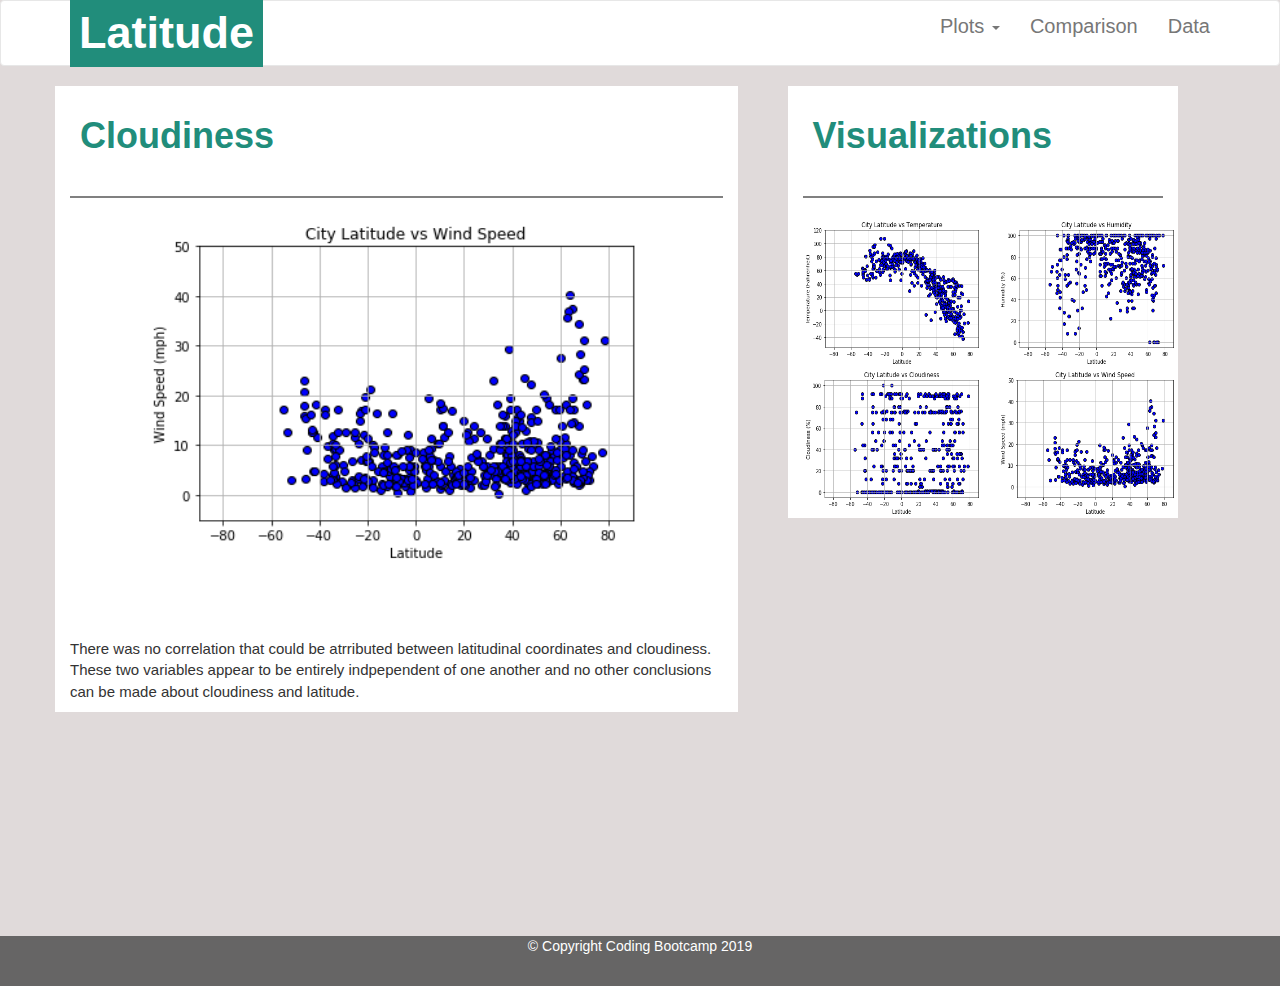
==== clouds.html @ 3d77f953 "Footer and media needs work still" ====
<!-- Define doctype and language -->
<!DOCTYPE html>
<html lang = 'en'>

<!-- Use head to title file and reference the reset and style files -->
<head>
    <meta charset="UTF-8">
    <title>Web_HW</title>
    <link rel="stylesheet" href="https://maxcdn.bootstrapcdn.com/bootstrap/3.3.7/css/bootstrap.min.css"
     integrity="sha384-BVYiiSIFeK1dGmJRAkycuHAHRg32OmUcww7on3RYdg4Va+PmSTsz/K68vbdEjh4u" crossorigin="anonymous">
    <link rel="stylesheet" href="style.css">
    <script src=“http://code.jquery.com/jquery-latest.min.js” type=“text/javascript”></script>
    <script src=“https://maxcdn.bootstrapcdn.com/bootstrap/3.3.7/js/bootstrap.min.js” integrity=“sha384-Tc5IQib027qvyjSMfHjOMaLkfuWVxZxUPnCJA7l2mCWNIpG9mGCD8wGNIcPD7Txa” crossorigin=“anonymous”></script>
    </head> 

<body>
    
    <!-- setting up navbar -->
    <nav class="navbar navbar-default">
        <div class= "container">
            <div class= "navbar-header">
                <a class="navbar-home" href= "Home_page.html">
                <span class= "navbar-color" id = "logo">Latitude</span></a>
            </div>

            <div class="nav navbar-nav navbar-right">
                <li class="dropdown">
                  <a href="#" class="dropdown-toggle" data-toggle="dropdown">Plots <span class="caret"></span></a>
                  <ul class="dropdown-menu">
                      <li><a href="clouds.html">Lat vs. Cloudiness</a></li>
                      <li><a href="humidity.html">Lat vs. Humidity</a></li>
                      <li><a href="temp.html">Lat vs. Temperature </a></li>
                      <li><a href="wind.html">Lat vs. Wind Speed</a></li>
                  </ul>
                </li>
                <li><a href= "comparison.html">Comparison</a></li>
                <li><a href="data.html">Data</a></li>
            </div>
        </div>
    </nav>

    <!-- container for the main content -->
    <div class = "container">
            <div class= "row">
                <div class = "col-md-7">
                    <h1>Cloudiness</h1>
                    <hr style="border: 1px solid grey;" />
                    <img src= "Images/lat_wind.png" class = "center-block" width = 500 height = 350 alt = 'wind chart'>
                    <p>There was no correlation that could be atrributed between latitudinal coordinates and cloudiness.
                        These two variables appear to be entirely indpependent of one another and no other conclusions
                        can be made about cloudiness and latitude.
                        </p>
                    </div>
                
                <!-- sidebar of additional visualizations -->
                <div class = 'col-md-4 sidebar'>
                    <h1>Visualizations</h1>
                    <hr style="border: 1px solid grey;" />
    
                    <div class = 'row'>
                        <div class = 'col-md-3'>
                            <a href= "temp.html">
                            <img src = "Images/lat_temp.png" width="180" height = "150" alt = 'temp chart'></a>
                            </div>
    
                        <div class = "col-md-3"></div>
    
                        <div class = 'col-md-3'>
                            <a href = "humidity.html">
                            <img src= "Images/lat_hmdty.png" width=180 height = 150 alt = 'humidity chart'></a>
                            </div>
    
                        <div class = 'col-md-3'></div>
                    </div>
    
                    <div class = 'row'>
                        <div class = 'col-md-3'>
                            <a href = "clouds.html">
                                <img src='Images/lat_cloud.png' width = 180 height = 150 alt = 'cloud chart'></a>
                            </div>
    
                        <div class = 'col-md-3'></div>
    
                        <div class = 'col-md-3'>
                            <a href = "wind.html">
                                <img src= 'Images/lat_wind.png'width = 180 height = 150 alt = 'wind chart'></a>
                            </div>
    
                        <div class = 'col-md-3'></div>
    
                    </div>
                    
                    </div>
    
                </div>
    
            </div>
        
        <!-- add footer -->
        <div class = "footer">&copy; Copyright Coding Bootcamp 2019</div>
    
    </body>

</html>

<script src="https://code.jquery.com/jquery-3.3.1.slim.min.js" integrity="sha384-q8i/X+965DzO0rT7abK41JStQIAqVgRVzpbzo5smXKp4YfRvH+8abtTE1Pi6jizo" crossorigin="anonymous"></script>
<script src="https://cdnjs.cloudflare.com/ajax/libs/popper.js/1.14.6/umd/popper.min.js" integrity="sha384-wHAiFfRlMFy6i5SRaxvfOCifBUQy1xHdJ/yoi7FRNXMRBu5WHdZYu1hA6ZOblgut" crossorigin="anonymous"></script>
<script src="https://stackpath.bootstrapcdn.com/bootstrap/4.2.1/js/bootstrap.min.js" integrity="sha384-B0UglyR+jN6CkvvICOB2joaf5I4l3gm9GU6Hc1og6Ls7i6U/mkkaduKaBhlAXv9k" crossorigin="anonymous"></script>
---- style.css ----
html,body {
  background-color: rgb(224, 218, 218);
  height:100%;
}

.container {
  min-height:100%;
  margin-bottom: -50px;
}

}
.container:after {
  content:"";
  display: block;
}

.footer, .container:after {
  height: 50px;
}

.footer {
  background:rgb(102, 101, 101);
  text-align:center;
  color: white;
}
.navbar-default {
  background:white;
}
.navbar-header {
  background-color: white;
}

#logo {
  color: white;
  padding:9px;
  height:80px;
  font-weight:bold;
  margin-left: 1o0px;
  font-size: 45px;
  background:rgb(33, 141, 123);
  }

.navbar-right {
  color: black;
  font-size: 20px;
}

h1 {
  text-align:left;
  margin-bottom:30px;
  color: rgb(33, 141, 123);
  font-weight:bold;
  padding:10px
}

h2 {
  color: rgb(33, 141, 123);
  font-weight:bold;
}

.col-md-4 {
  background:white;
  margin-left: 50px;

}

p {
  margin-top: 70px;
  font-size: 15px;
}

.col-md-6 {
  margin-bottom: 20px;
}

.col-md-7 {
  background: white;
}

.table-bordered {
  margin-top: -525px;
  background:white;
}

#featured {
  border: 3px solid rgb(33, 141, 123);
}

img:hover {
  border: 3px solid rgb(33, 141, 123);
}

.navbar-right select {
  display: none;
}


@media (max-width:480px) {
   
  .navbar-right select {
    display: inline-block;
  }
  
  .navbar-right li {
    display: none;
  }

 

}
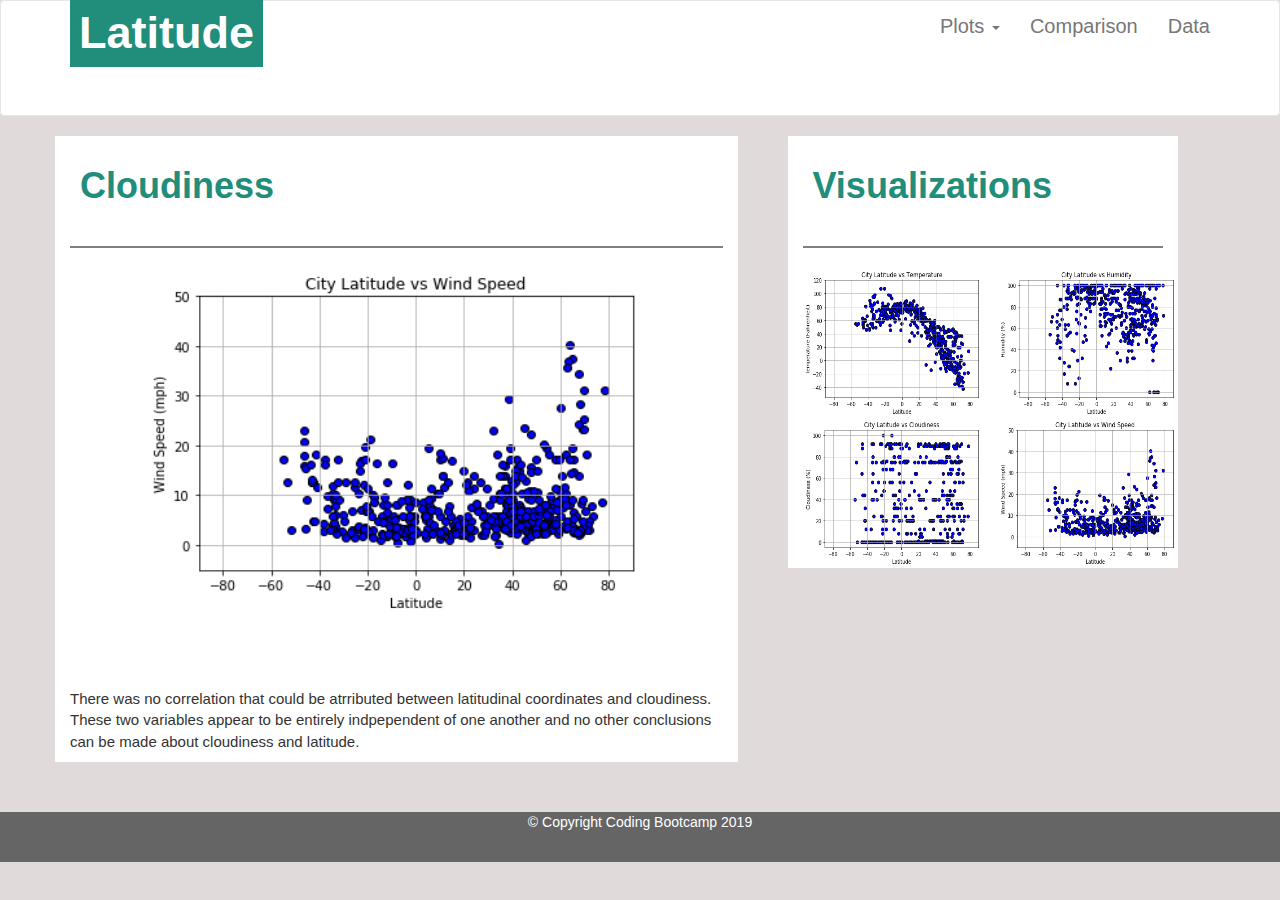
==== commit 8db02c76: "fixed footer, still working on media" ====
--- a/clouds.html
+++ b/clouds.html
@@ -19,7 +19,7 @@
     <nav class="navbar navbar-default">
         <div class= "container">
             <div class= "navbar-header">
-                <a class="navbar-home" href= "Home_page.html">
+                <a class="navbar-home" href= "index.html">
                 <span class= "navbar-color" id = "logo">Latitude</span></a>
             </div>
 
@@ -35,6 +35,18 @@
                 </li>
                 <li><a href= "comparison.html">Comparison</a></li>
                 <li><a href="data.html">Data</a></li>
+
+                <select onchange= 'location = this.value;'>
+                        <option value="" selected="selected">Select</option>
+    
+                        <option value ="wind.html">Wind</option>
+                        <option value="temp.html">Temperature</option>
+                        <option value="humidity.html">Humidity</option>
+                        <option value="clouds.html">Clouds</option>
+                        <option value="comparison.html">Comparison</option>
+                        <option value="data.html">Data</option>
+                    </select>
+                    
             </div>
         </div>
     </nav>
--- a/style.css
+++ b/style.css
@@ -4,8 +4,7 @@
 }
 
 .container {
-  min-height:100%;
-  margin-bottom: -50px;
+  
 }
 
 }
@@ -19,9 +18,12 @@
 }
 
 .footer {
+  display:block;
   background:rgb(102, 101, 101);
   text-align:center;
   color: white;
+  width:100%;
+  /* position:fixed; */
 }
 .navbar-default {
   background:white;
@@ -78,7 +80,6 @@
 }
 
 .table-bordered {
-  margin-top: -525px;
   background:white;
 }
 
@@ -95,16 +96,26 @@
 }
 
 
-@media (max-width:480px) {
+@media (max-width:768px) {
    
   .navbar-right select {
     display: inline-block;
+    background: rgb(33, 141, 123);
+    border: 1px solid black;
+    font-weight: bold;
+    color: white;
   }
   
   .navbar-right li {
     display: none;
   }
 
+  .col-md-4 {
+    margin-left:0px;
+  }
+
+  p {
+    padding: 10px;
+  }
  
-
 }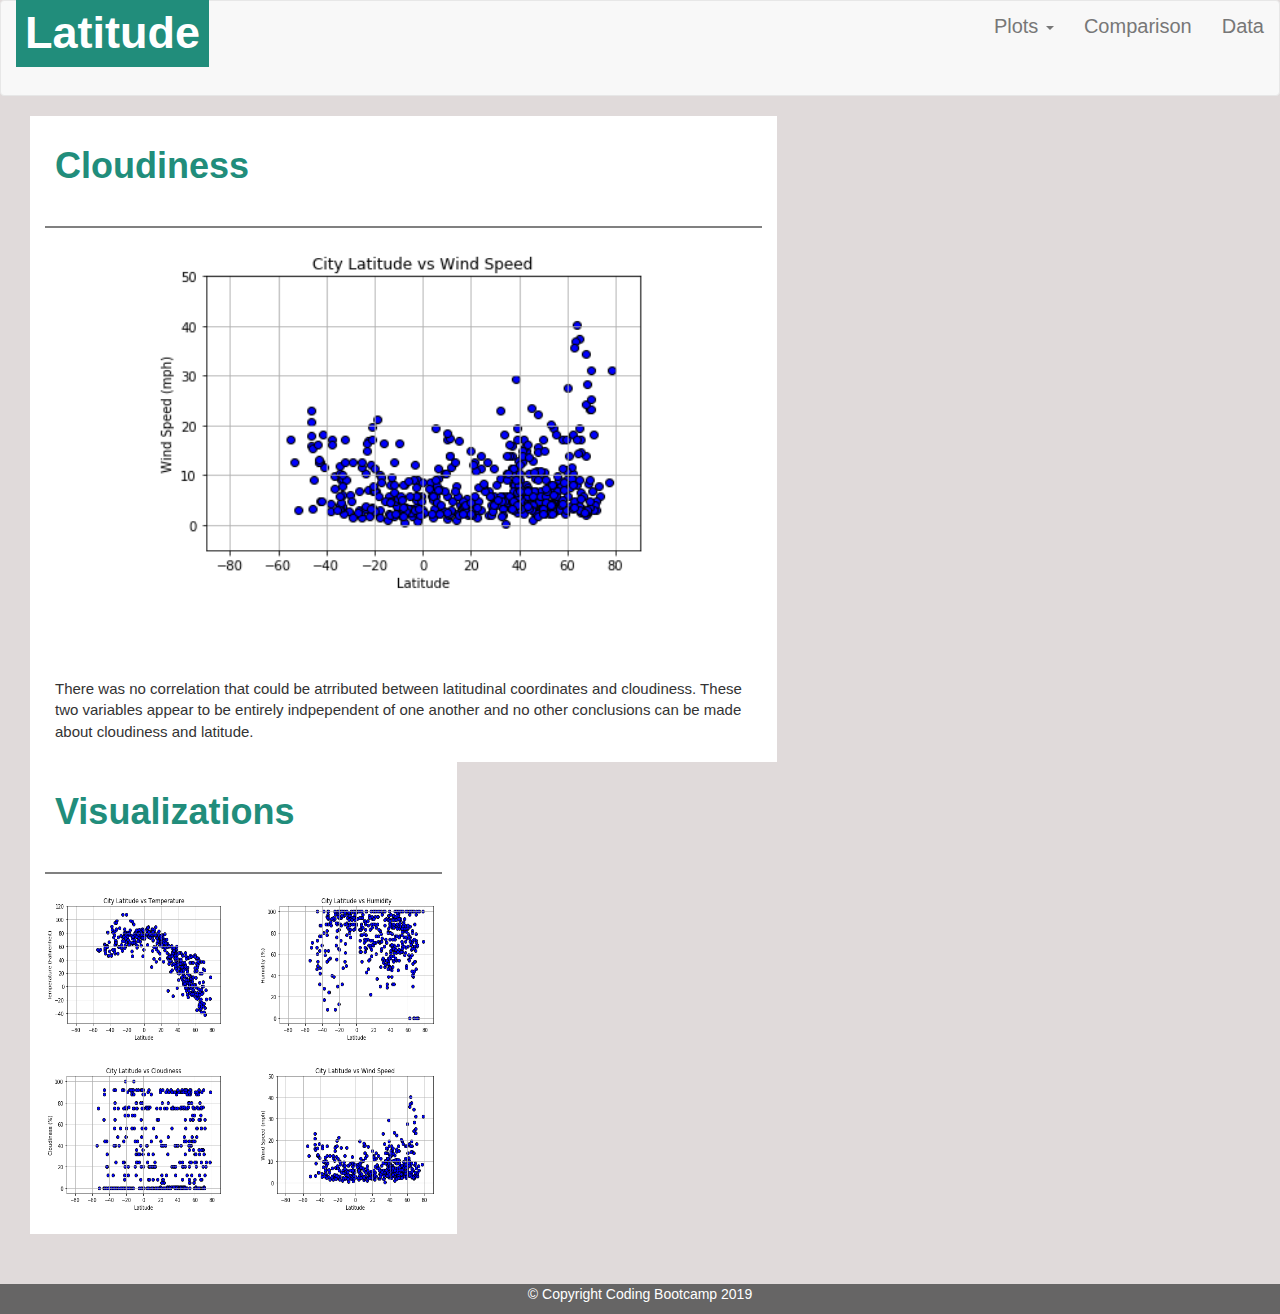
==== commit b2dfff72: "footer issues, bootstrap unresponsive" ====
--- a/clouds.html
+++ b/clouds.html
@@ -17,7 +17,7 @@
     
     <!-- setting up navbar -->
     <nav class="navbar navbar-default">
-        <div class= "container">
+        <div class= "container-fluid">
             <div class= "navbar-header">
                 <a class="navbar-home" href= "index.html">
                 <span class= "navbar-color" id = "logo">Latitude</span></a>
@@ -37,22 +37,22 @@
                 <li><a href="data.html">Data</a></li>
 
                 <select onchange= 'location = this.value;'>
-                        <option value="" selected="selected">Select</option>
+                    <option value="" selected="selected">Select</option>
     
-                        <option value ="wind.html">Wind</option>
-                        <option value="temp.html">Temperature</option>
-                        <option value="humidity.html">Humidity</option>
-                        <option value="clouds.html">Clouds</option>
-                        <option value="comparison.html">Comparison</option>
-                        <option value="data.html">Data</option>
-                    </select>
-                    
+                    <option value ="wind.html">Wind</option>
+                    <option value="temp.html">Temperature</option>
+                    <option value="humidity.html">Humidity</option>
+                    <option value="clouds.html">Clouds</option>
+                    <option value="comparison.html">Comparison</option>
+                    <option value="data.html">Data</option>
+                </select>
+
             </div>
         </div>
     </nav>
 
     <!-- container for the main content -->
-    <div class = "container">
+    <div class = "container-fluid">
             <div class= "row">
                 <div class = "col-md-7">
                     <h1>Cloudiness</h1>
--- a/style.css
+++ b/style.css
@@ -3,28 +3,36 @@
   height:100%;
 }
 
-.container {
+.container-fluid {
+  /* margin-bottom: -48px; */
+  /* min-height:100%; */
   
 }
 
+.row {
+  margin-bottom: 20px;
 }
-.container:after {
+
+}
+.container-fluid:after {
   content:"";
   display: block;
 }
 
-.footer, .container:after {
-  height: 50px;
+.footer, .container-fluid:after {
+  height: 30px;
 }
 
 .footer {
-  display:block;
+  /* display:block; */
   background:rgb(102, 101, 101);
   text-align:center;
   color: white;
   width:100%;
-  /* position:fixed; */
 }
+
+}
+
 .navbar-default {
   background:white;
 }
@@ -37,7 +45,7 @@
   padding:9px;
   height:80px;
   font-weight:bold;
-  margin-left: 1o0px;
+  margin-left: 100px;
   font-size: 45px;
   background:rgb(33, 141, 123);
   }
@@ -62,8 +70,8 @@
 
 .col-md-4 {
   background:white;
-  margin-left: 50px;
-
+  margin-left: 30px;
+  margin-right: 30px;
 }
 
 p {
@@ -77,14 +85,12 @@
 
 .col-md-7 {
   background: white;
+  margin-left: 30px;
+  margin-right: 30px;
 }
 
 .table-bordered {
   background:white;
-}
-
-#featured {
-  border: 3px solid rgb(33, 141, 123);
 }
 
 img:hover {
@@ -110,12 +116,16 @@
     display: none;
   }
 
-  .col-md-4 {
-    margin-left:0px;
+  /* .col-md-4 {
+    margin-left:0px; */
   }
 
   p {
     padding: 10px;
   }
+
+  #logo {
+    margin-left:0px;
+  }
  
 }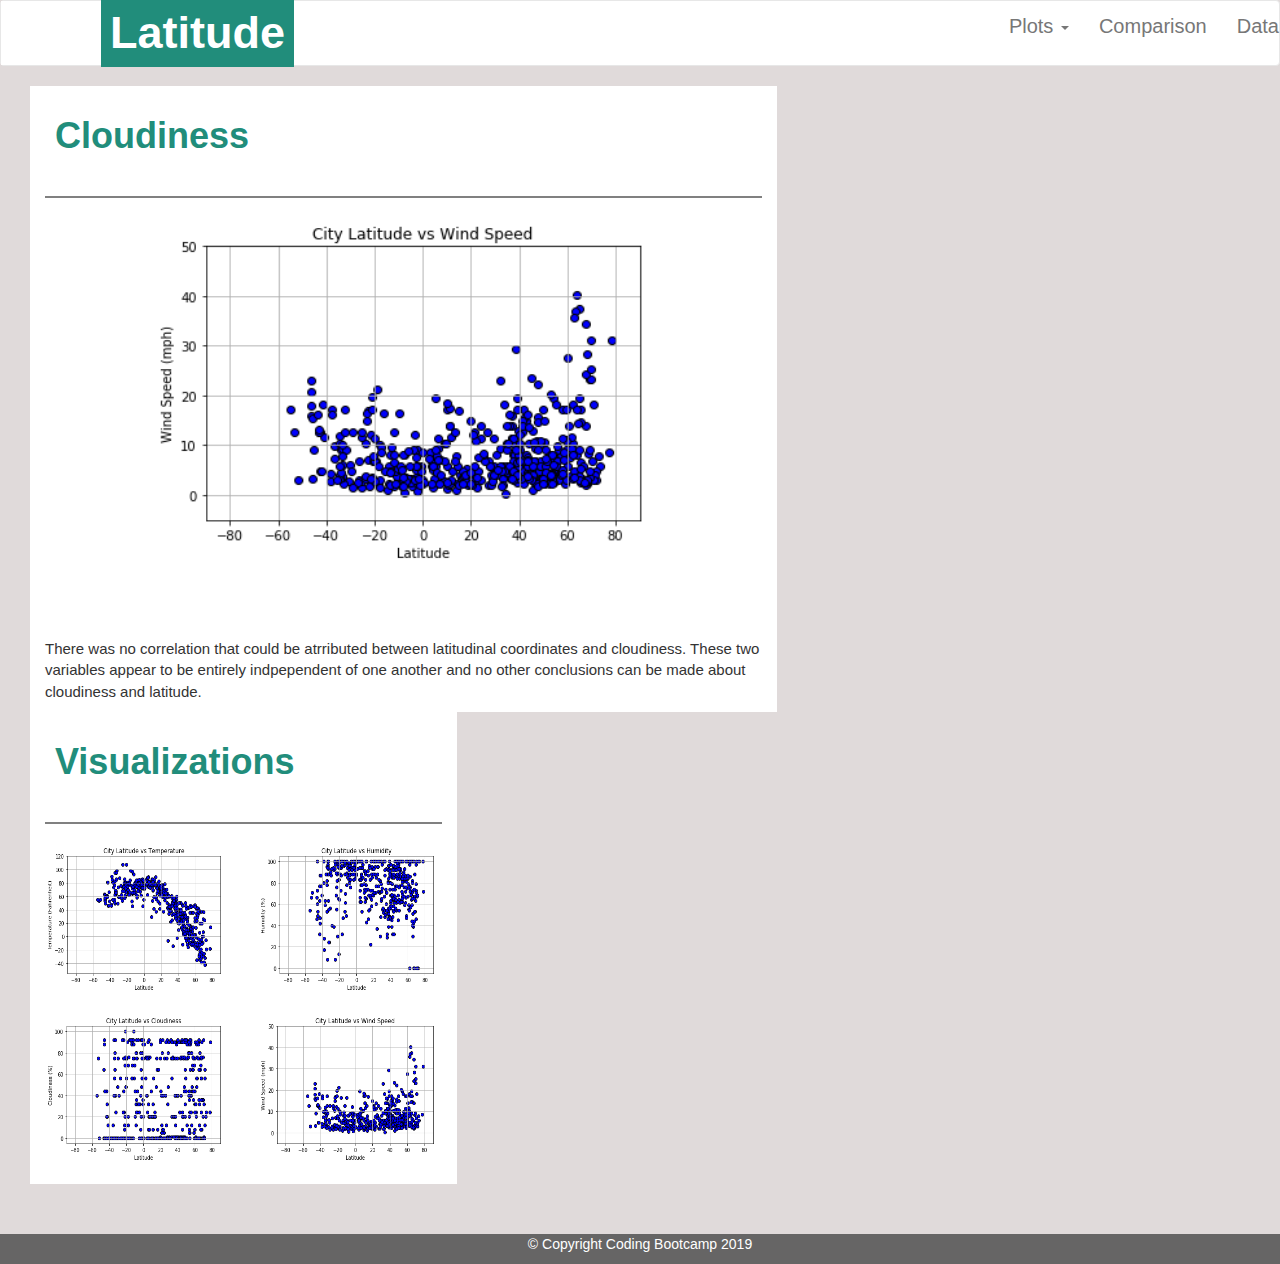
==== commit d4360b41: "fixed navbar and scaling" ====
--- a/clouds.html
+++ b/clouds.html
@@ -8,16 +8,18 @@
     <title>Web_HW</title>
     <link rel="stylesheet" href="https://maxcdn.bootstrapcdn.com/bootstrap/3.3.7/css/bootstrap.min.css"
      integrity="sha384-BVYiiSIFeK1dGmJRAkycuHAHRg32OmUcww7on3RYdg4Va+PmSTsz/K68vbdEjh4u" crossorigin="anonymous">
-    <link rel="stylesheet" href="style.css">
     <script src=“http://code.jquery.com/jquery-latest.min.js” type=“text/javascript”></script>
     <script src=“https://maxcdn.bootstrapcdn.com/bootstrap/3.3.7/js/bootstrap.min.js” integrity=“sha384-Tc5IQib027qvyjSMfHjOMaLkfuWVxZxUPnCJA7l2mCWNIpG9mGCD8wGNIcPD7Txa” crossorigin=“anonymous”></script>
+    <meta name="viewport" content="width=device-width, initial-scale=1.0">
+    <link rel="stylesheet" href="style.css">
+
     </head> 
 
 <body>
     
     <!-- setting up navbar -->
     <nav class="navbar navbar-default">
-        <div class= "container-fluid">
+        <div class= "navbar-container">
             <div class= "navbar-header">
                 <a class="navbar-home" href= "index.html">
                 <span class= "navbar-color" id = "logo">Latitude</span></a>
--- a/style.css
+++ b/style.css
@@ -1,19 +1,21 @@
 html,body {
   background-color: rgb(224, 218, 218);
-  height:100%;
+  height:110vh;
 }
 
 .container-fluid {
-  /* margin-bottom: -48px; */
-  /* min-height:100%; */
-  
+  min-block-size: 100vh;
 }
 
+/* this fixes oversized navbar */
+.navbar-container {
+  height: max-content;
+}
 .row {
   margin-bottom: 20px;
 }
 
-}
+
 .container-fluid:after {
   content:"";
   display: block;
@@ -24,14 +26,13 @@
 }
 
 .footer {
-  /* display:block; */
   background:rgb(102, 101, 101);
   text-align:center;
   color: white;
   width:100%;
 }
 
-}
+
 
 .navbar-default {
   background:white;
@@ -116,10 +117,6 @@
     display: none;
   }
 
-  /* .col-md-4 {
-    margin-left:0px; */
-  }
-
   p {
     padding: 10px;
   }
@@ -127,5 +124,10 @@
   #logo {
     margin-left:0px;
   }
+
+  img {
+    width: 100%;
+    height: auto;
+  }
  
 }